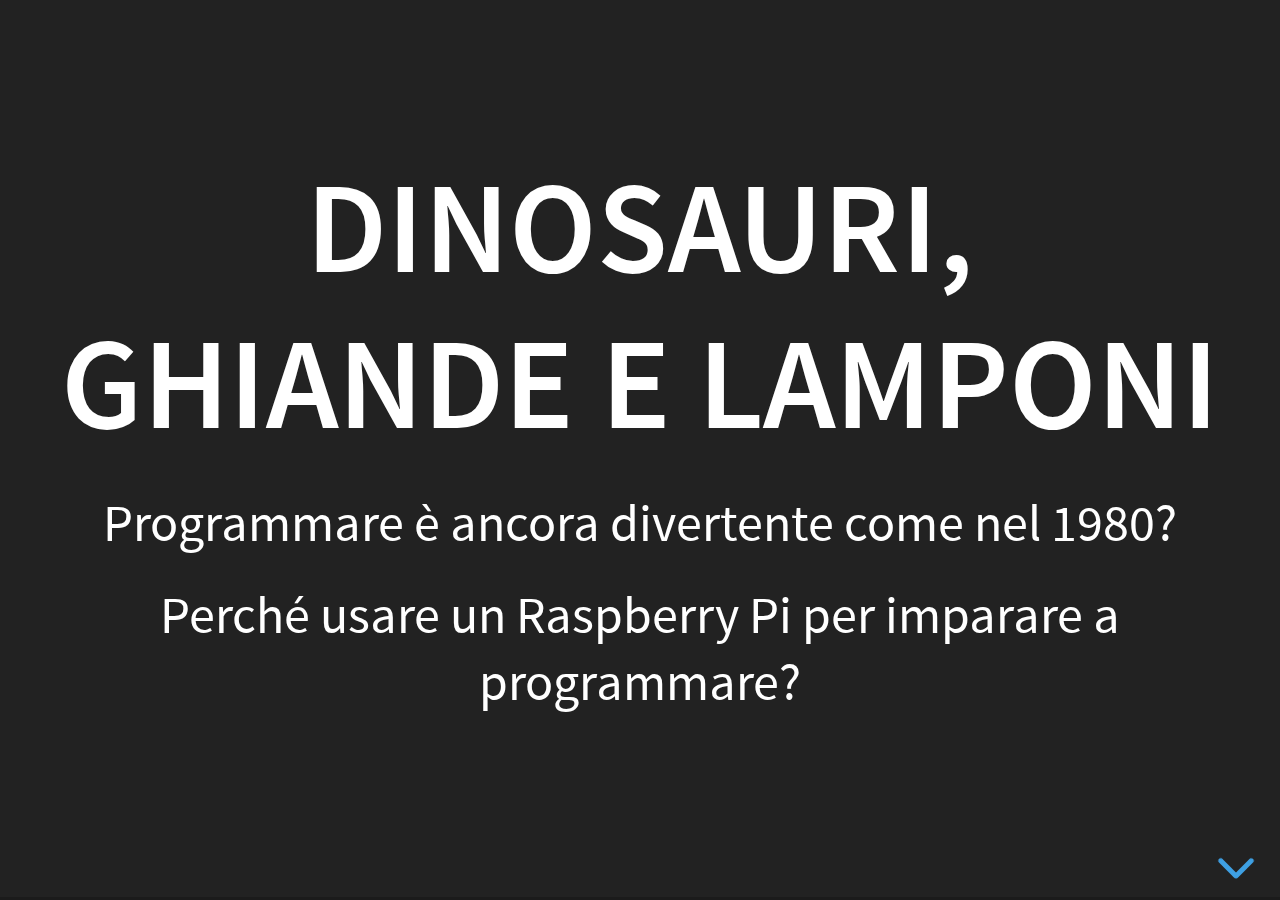
==== 0 Dinosauri, ghiande e lamponi/index.html @ 6c767efb "General cleanup and some learning contents" ====
<!-- vim: set ts=4 sw=4 expandtab : -->
<!doctype html>
<html>
    <head>
        <meta charset="utf-8">
        <meta name="viewport" content="width=device-width, initial-scale=1.0, maximum-scale=1.0, user-scalable=no">

        <title>reveal.js – The HTML Presentation Framework</title>

        <meta name="author" content="Davide Bologna">

        <meta name="apple-mobile-web-app-capable" content="yes">
        <meta name="apple-mobile-web-app-status-bar-style" content="black-translucent">

        <meta name="viewport" content="width=device-width, initial-scale=1.0, maximum-scale=1.0, user-scalable=no">

        <link rel="stylesheet" href="css/reveal.css">
        <link rel="stylesheet" href="css/theme/black.css">

        <!-- Theme used for syntax highlighting of code -->
        <link rel="stylesheet" href="lib/css/zenburn.css">

        <style>
            .frame {
                padding: 0 10px 0 10px;
            }
            .left-floating-image {
                float: left;
                width: 266px;
                height: 200px;
                position: relative;
                margin: 20px !important;
            }
            .left-floating-image .comment {
                margin-right: 20px;
                position: absolute;
                bottom: 0;
                right: 0;
                font-size: 30px;
            }
            .curtain {
                padding: 10px;
                margin: 20px 60px;
                color: rgb(66, 95, 190) !important;
                background-color: rgba(255, 255, 255, 0.7);
            }
        </style>

        <!-- Printing and PDF exports -->
        <script>
            var link = document.createElement( 'link' );
            link.rel = 'stylesheet';
            link.type = 'text/css';
            link.href = window.location.search.match( /print-pdf/gi ) ? 'css/print/pdf.css' : 'css/print/paper.css';
            document.getElementsByTagName( 'head' )[0].appendChild( link );
        </script>

        <!--[if lt IE 9]>
        <script src="lib/js/html5shiv.js"></script>
        <![endif]-->
    </head>
    <body>
        <div class="reveal">
            <div class="slides">
                <section>
                <section>
                    <h1>Dinosauri, ghiande e lamponi</h1>
                    <p>Programmare è ancora divertente come nel 1980?</p>
                    <p>Perché usare un Raspberry Pi per imparare a programmare?</p>
                </section>

                <section>
                    <h2>Preistoria</h2>
                    <p>Parte 1</p>
                </section>

                <section>
                    <h2>Federico Faggin</h2>
                    <p class="fragment">Intel 4004</p>
                    <p class="fragment">Intel 8080</p>
                </section>

                <section>
                    <h2>Chuck Peddle</h2>
                    <p class="fragment">Motorola 6800</p>
                    <p class="fragment">MOS 6502</p>
                </section>

                <section>
                    <h2>Home computer in Europa</h2>
                    <p>Apple. Apple II</p>
                    <p>Commodore. PET, VIC20 e C64</p>
                    <p>Sinclair. ZX80, ZX81 e Spectrum</p>
                    <p>I computer diventano accessibili a tutti</p>
                    <p>Programmare diventa una possibilità per i comuni mortali</p>
                </section>

                <section>
                    <h2>Capacità di un home computer a 8 bit</h2>
                    <p>
                        <span class="fragment">Megahertz. Da 1 a 4.</span>
                        <span class="fragment current-visible right-meme">Wow</span>
                    </p>
                    <p>
                        <span class="fragment">Memoria. Da 4 a 64K.</span>
                        <span class="fragment">Forse 128K.</span>
                        <span class="fragment current-visible right-meme">Woow</span>
                    </p>
                    <p>
                        <span class="fragment">Risoluzione.</span>
                        <span class="fragment">320x200 con 16 colori.</span>
                        <span class="fragment current-visible right-meme">Very woow</span>
                        <!--<span class="fragment current-visible right-meme" style="transform: rotate(90deg); display: inline-block; float: right; ">8O</span>-->
                    </p>
                    <p class="fragment">Generalmente si potevano collegare dispositivi esterni</p>
                    <p class="fragment">Probabilmente la chiave della vostra auto è più potente...</p>
                </section>

                <section>
                    <h2>Come si programmava?</h2>
                    <p class="fragment">Interprete BASIC integrato per imparare a programmare</p>
                    <p class="fragment">Assembler per applicazioni più complesse</p>
                    <p class="fragment">Il programmatore lavorava in modo creativo per sfruttare al massimo le capacità dell'hardware</p>
                </section>

                <section>
                    <h2>Software</h2>
                    <p class="fragment">Quando gli home computer appaiono sul mercato, esiste poco software</p>
                    <p class="fragment">Tante cose si imparano su riviste e cassette</p>
                    <p class="fragment">Dietro un'applicazione spesso c'era un singolo programmatore</p>
                    <p class="fragment">Una persona poteva scrivere un software innovativo o eccezionale</p>
                </section>

                <section>
                    <h2>Software</h2>
                    <p class="fragment">Visicalc per Apple II -> Excel</p>
                    <div class="fragment frame">
                        <div class="left-floating-image" style="background-image: url('cache/Thumb_Pac-Man_-_1983_-_Atari.jpg');">
                            <!-- http://www.gamesdatabase.org/media/commodore-64/artwork-in-game/pac-man -->
                            <span class="comment"> Pacman, 1983 </span>
                        </div>
                    </div>
                    <div class="fragment frame">
                        <div class="left-floating-image" style="background-image: url('cache/Thumb_Mario_Bros._-_1984_-_Atari.jpg');">
                            <!-- http://www.gamesdatabase.org/media/commodore-64/artwork-in-game/mario-bros- -->
                            <span class="comment"> Mario Bros, 1984 </span>
                        </div>
                    </div>
                    <div class="fragment frame">
                        <div class="left-floating-image" style="background-image: url('cache/Thumb_Ghosts-n_Goblins_-_1986_-_Elite_Systems_Ltd..jpg');">
                            <!--http://www.gamesdatabase.org/media/commodore-64/artwork-in-game/ghostsn-goblins-->
                            <span class="comment"> Ghost 'n Goblins, 1986 </span>
                        </div>
                    </div>
                </section>

                <section>
                    <h2>Mattoni</h2>
                    <p>Parte seconda</p>
                </section>

                <section>
                    <h2>Diffondere la conoscenza digitale</h2>
                    <p class="fragment">In Inghilterra, la BBC promuove un programma educativo per la diffusione della conoscenza informatica</p>
                    <p class="fragment">Acorn viene incaricata di sviluppare un computer adatto</p>
                    <p class="fragment">1981. Nasce il BBC Micro</p>
                </section>

                <section data-background="cache/Wikipedia_BBC_Micro_Front_Restored.jpg">
                    <h2>Caratteristiche</h2>
                    <p class="fragment curtain">
                        6502@2MHz, 16/32K RAM, 
                        <br>
            640x256 x 16 colori
                        <br>
                        tape, floppy
                    </p>
                </section>

                <section data-background="cache/Wikipedia_BBC_Micro_rear.jpeg">
                    <h2>Porte</h2>
                    <p class="fragment curtain">
                        The machine included a number of extra input/output interfaces: serial and parallel printer ports; an 8-bit general purpose digital I/O port; a port offering four analogue inputs, a light pen input, and switch inputs; and an expansion connector (the "1 MHz bus") that enabled other hardware to be connected
                    </p>
                </section>

                <section>
                    <h2>Esito del progetto</h2>
                    <p class="fragment">L'iniziativa ha successo, anche fuori dall'Inghilterra</p>
                    <p class="fragment">Il BBC Micro vende 1.5M unità</p>
                    <p class="fragment">1985. Acorn comincia a lavorare a una nuova macchina a scopi educativi</p>
                </section>

                <section>
                    <h2>Acorn RISC Machine e Archimedes</h2>
                    <p class="fragment">Acorn progetta una propria CPU RISC. Piccola, potente, costa e consuma poco</p>
                    <p class="fragment">1987. Arriva Archimedes, il computer con ARM</p>
                    <p class="fragment">
                        Il mercato è già saturo.
                        Hardware e OS proprietari limitano gli investimenti per lo sviluppo di software.
                        Nel giro di pochi anni Archimedes scompare
                    </p>
                </section>

                <section>
                    <h2>Advanced RISC Machine</h2>
                    <p class="fragment">La CPU ha qualità notevoli e altri ambiti di utilizzo</p>
                    <p class="fragment">Nel 1994 viene presentato il primo SoC. ARM250 integra logica, memoria e IO in un'unico chip</p>
                    <p class="fragment">Spinoff di ARM per promuovere il business CPU</p>
                    <p class="fragment">ARM non costruisce e vende le sue CPU. Piuttosto concede in licenza la proprieà intellettuale e fornisce consulenza per realizzazione di soluzioni custom</p>
                </section>

                <section>
                    <h2>Smartphone</h2>
                    <p class="fragment">Apple usa ARM in iPod e poi in iPhone</p>
                    <p class="fragment">Praticamente tutti gli smartphone hanno una CPU ARM, sono miliardi</p>
                    <p class="fragment">Il boom degli smartphone consente lo sviluppo di tantissimi sensori economici </p>
                </section>

                <section>
                    <h2>Programmare nel 2010</h2>
                    <p class="fragment">Linguaggi più potenti e framework già disponibili hanno reso la programmazione più astratta</p>
                    <p class="fragment">I percorsi formativi sono ben definiti</p>
                    <p class="fragment">La vita da hacker è sicuramente migliorata ma si è persa la consapevolezza di cosa succede "dentro"</p>
                    <p class="fragment">La progressiva scomparsa di piattaforme alternative ha portato a una standardizzazione sul PC che ormai non ha più porte per interfacciare a "basso livello"</p>
                </section>

                <section>
                    <h2>Ghiande e lamponi</h2>
                    <p class="fragment">2012</p>
                    <p class="fragment">Siamo sopravvisuti alla profezia Maya</p>
                    <p class="fragment">Il Raspberry Pi Model B viene immesso sul mercato: è un successo istantaneo</p>
                    <p class="fragment">I modelli più interessanti al momento sono RPi 3 e RPi Zero/Zero W</p>
                </section>

                <section>
                    <h2>Caratteristiche generali</h2>
                    <p class="fragment">&Egrave; un computer a tutti gli effetti</p>
                    <p class="fragment">General Purpose Input Output</p>
                    <p class="fragment">Raspbian è l'OS standard, altri sono disponibili</p>
                    <p class="fragment">Tanta documentazione e add-on hardware specifici</p>
                </section>

                <section data-background="cache/1200px-Raspberry-Pi-3-Flat-Top.jpg">
                    <h2 class="curtain">Raspberry Pi 3 Model B</h2>
                    <p class="fragment curtain">Quad Core 1.2GHz Broadcom BCM2837 64bit CPU/GPU with 1GB RAM</p>
                    <p class="fragment curtain">Ethernet, wireless LAN and Bluetooth Low Energy</p>
                    <p class="fragment curtain">40-pin extended GPIO</p>
                    <p class="fragment curtain">4 USB 2 ports</p>
                    <p class="fragment curtain">Full size HDMI, camera & display interfaces</p>
                </section>

                <section data-background="cache/Raspberry-Pi-Zero-FL.jpg">
                    <h2 class="curtain">Raspberry Pi Zero</h2>
                    <p class="fragment curtain">1GHz single-core CPU, 512MB RAM</p>
                    <p class="fragment curtain">Mini HDMI port, 2 Micro USB (power + OTG)</p>
                    <p class="fragment curtain">HAT-compatible 40-pin header</p>
                    <p class="fragment curtain">Composite video and reset headers</p>
                    <p class="fragment curtain">CSI camera connector</p>
                </section>

                <section>
                    <h2>Progetti di esempio (da cercare)</h2>
Fonti: RPi Foundation, RPiMag
                    <p class="fragment"></p>
                    <p class="fragment"></p>
                    <p class="fragment"></p>
                </section>

                <section>
                    <h2>Perché scegliere RPi per imparare</h2>
                    <p class="fragment">Economico (5 - 35$) e di dimensioni contenute</p>
                    <p class="fragment">Documentazione e tutorial di ottima qualità</p>
                    <p class="fragment">Hardware specifico e after market</p>
                    <p class="fragment">&Egrave; facile trovare aiuto</p>
                </section>

                <section>
                    <h2>Re-imparare a programmare</h2>
                    <p class="fragment">www.raspberrypi.org</p>
                    <p class="fragment">www.raspberrypi.org/help</p>
                    <p class="fragment">www.raspberrypi.org/magpi</p>
                </section>

                <section>
                    <h2>Risorse in italiano</h2>
                    <p class="fragment"></p>
                    <p class="fragment"></p>
                    <p class="fragment"></p>
                </section>

                <section>
                    <h2>Strumenti</h2>
                    <p class="fragment">Scratch</p>
                    <p class="fragment">Linux e gcc</p>
                    <p class="fragment">Open source</p>
                </section>

                <section>
                    <h2>Credits</h2>
                    <div>
                        RPi 3 by Evan-Amos - 
                        <a href="https://commons.wikimedia.org/w/index.php?curid=56262833">
                            Own work, Public Domain
                        </a>
                    </div>
                    <div>
                        RPi Zero by Evan-Amos - 
                        <a href="https://commons.wikimedia.org/w/index.php?curid=56262753">
                           Own work, Public Domain
                        </a>
                    </div>
                    <div>
                        Arcade Screenshots - 
                        <a href="http://www.gamesdatabase.org">Game Database</a>
                    </div>
                    <div>
                        Reveal.js - 
                        <a href="https://revealjs.com">
                            The HTML Presentation Framework
                        </a>
                    </div>
                    <p>
                        Nessun mirtillo è stato mangiato durante la preparazione del talk
                    </p>
                    <p class="fragment"></p>
                    <p class="fragment"></p>
                    <p class="fragment"></p>
                </section>

                <section>
                    <h2>Contatti</h2>
                    <p>Io cokkaai@gmail.com</p>
                    <p> <a href="https://www.lumacaonline.org">LU.Ma.Ca</a> </p>
                </section>
            </div>
        </div>

        <script src="lib/js/head.min.js"></script>
        <script src="js/reveal.js"></script>

        <script>
            // More info about config & dependencies:
            // - https://github.com/hakimel/reveal.js#configuration
            // - https://github.com/hakimel/reveal.js#dependencies
            Reveal.initialize({
                controls: true,
                progress: true,
                history: true,
                center: true,

                transition: 'slide', // none/fade/slide/convex/concave/zoom

                // More info https://github.com/hakimel/reveal.js#dependencies
                dependencies: [
                    { src: 'plugin/markdown/marked.js' },
                    { src: 'plugin/markdown/markdown.js' },
                    { src: 'plugin/notes/notes.js', async: true },
                    { src: 'plugin/highlight/highlight.js', async: true, callback: function() { hljs.initHighlightingOnLoad(); } }
                ]
            });
        </script>
    </body>
</html>
---- 0 Dinosauri, ghiande e lamponi/css/theme/black.css ----
/**
 * Black theme for reveal.js. This is the opposite of the 'white' theme.
 *
 * By Hakim El Hattab, http://hakim.se
 */
@import url(../../lib/font/source-sans-pro/source-sans-pro.css);
section.has-light-background, section.has-light-background h1, section.has-light-background h2, section.has-light-background h3, section.has-light-background h4, section.has-light-background h5, section.has-light-background h6 {
  color: #222; }

/*********************************************
 * GLOBAL STYLES
 *********************************************/
body {
  background: #222;
  background-color: #222; }

.reveal {
  font-family: "Source Sans Pro", Helvetica, sans-serif;
  font-size: 42px;
  font-weight: normal;
  color: #fff; }

::selection {
  color: #fff;
  background: #bee4fd;
  text-shadow: none; }

::-moz-selection {
  color: #fff;
  background: #bee4fd;
  text-shadow: none; }

.reveal .slides > section,
.reveal .slides > section > section {
  line-height: 1.3;
  font-weight: inherit; }

/*********************************************
 * HEADERS
 *********************************************/
.reveal h1,
.reveal h2,
.reveal h3,
.reveal h4,
.reveal h5,
.reveal h6 {
  margin: 0 0 20px 0;
  color: #fff;
  font-family: "Source Sans Pro", Helvetica, sans-serif;
  font-weight: 600;
  line-height: 1.2;
  letter-spacing: normal;
  text-transform: uppercase;
  text-shadow: none;
  word-wrap: break-word; }

.reveal h1 {
  font-size: 2.5em; }

.reveal h2 {
  font-size: 1.6em; }

.reveal h3 {
  font-size: 1.3em; }

.reveal h4 {
  font-size: 1em; }

.reveal h1 {
  text-shadow: none; }

/*********************************************
 * OTHER
 *********************************************/
.reveal p {
  margin: 20px 0;
  line-height: 1.3; }

/* Ensure certain elements are never larger than the slide itself */
.reveal img,
.reveal video,
.reveal iframe {
  max-width: 95%;
  max-height: 95%; }

.reveal strong,
.reveal b {
  font-weight: bold; }

.reveal em {
  font-style: italic; }

.reveal ol,
.reveal dl,
.reveal ul {
  display: inline-block;
  text-align: left;
  margin: 0 0 0 1em; }

.reveal ol {
  list-style-type: decimal; }

.reveal ul {
  list-style-type: disc; }

.reveal ul ul {
  list-style-type: square; }

.reveal ul ul ul {
  list-style-type: circle; }

.reveal ul ul,
.reveal ul ol,
.reveal ol ol,
.reveal ol ul {
  display: block;
  margin-left: 40px; }

.reveal dt {
  font-weight: bold; }

.reveal dd {
  margin-left: 40px; }

.reveal blockquote {
  display: block;
  position: relative;
  width: 70%;
  margin: 20px auto;
  padding: 5px;
  font-style: italic;
  background: rgba(255, 255, 255, 0.05);
  box-shadow: 0px 0px 2px rgba(0, 0, 0, 0.2); }

.reveal blockquote p:first-child,
.reveal blockquote p:last-child {
  display: inline-block; }

.reveal q {
  font-style: italic; }

.reveal pre {
  display: block;
  position: relative;
  width: 90%;
  margin: 20px auto;
  text-align: left;
  font-size: 0.55em;
  font-family: monospace;
  line-height: 1.2em;
  word-wrap: break-word;
  box-shadow: 0px 0px 6px rgba(0, 0, 0, 0.3); }

.reveal code {
  font-family: monospace;
  text-transform: none; }

.reveal pre code {
  display: block;
  padding: 5px;
  overflow: auto;
  max-height: 400px;
  word-wrap: normal; }

.reveal table {
  margin: auto;
  border-collapse: collapse;
  border-spacing: 0; }

.reveal table th {
  font-weight: bold; }

.reveal table th,
.reveal table td {
  text-align: left;
  padding: 0.2em 0.5em 0.2em 0.5em;
  border-bottom: 1px solid; }

.reveal table th[align="center"],
.reveal table td[align="center"] {
  text-align: center; }

.reveal table th[align="right"],
.reveal table td[align="right"] {
  text-align: right; }

.reveal table tbody tr:last-child th,
.reveal table tbody tr:last-child td {
  border-bottom: none; }

.reveal sup {
  vertical-align: super; }

.reveal sub {
  vertical-align: sub; }

.reveal small {
  display: inline-block;
  font-size: 0.6em;
  line-height: 1.2em;
  vertical-align: top; }

.reveal small * {
  vertical-align: top; }

/*********************************************
 * LINKS
 *********************************************/
.reveal a {
  color: #42affa;
  text-decoration: none;
  -webkit-transition: color .15s ease;
  -moz-transition: color .15s ease;
  transition: color .15s ease; }

.reveal a:hover {
  color: #8dcffc;
  text-shadow: none;
  border: none; }

.reveal .roll span:after {
  color: #fff;
  background: #068de9; }

/*********************************************
 * IMAGES
 *********************************************/
.reveal section img {
  margin: 15px 0px;
  background: rgba(255, 255, 255, 0.12);
  border: 4px solid #fff;
  box-shadow: 0 0 10px rgba(0, 0, 0, 0.15); }

.reveal section img.plain {
  border: 0;
  box-shadow: none; }

.reveal a img {
  -webkit-transition: all .15s linear;
  -moz-transition: all .15s linear;
  transition: all .15s linear; }

.reveal a:hover img {
  background: rgba(255, 255, 255, 0.2);
  border-color: #42affa;
  box-shadow: 0 0 20px rgba(0, 0, 0, 0.55); }

/*********************************************
 * NAVIGATION CONTROLS
 *********************************************/
.reveal .controls {
  color: #42affa; }

/*********************************************
 * PROGRESS BAR
 *********************************************/
.reveal .progress {
  background: rgba(0, 0, 0, 0.2);
  color: #42affa; }

.reveal .progress span {
  -webkit-transition: width 800ms cubic-bezier(0.26, 0.86, 0.44, 0.985);
  -moz-transition: width 800ms cubic-bezier(0.26, 0.86, 0.44, 0.985);
  transition: width 800ms cubic-bezier(0.26, 0.86, 0.44, 0.985); }
---- 0 Dinosauri, ghiande e lamponi/lib/css/zenburn.css ----
/*

Zenburn style from voldmar.ru (c) Vladimir Epifanov <voldmar@voldmar.ru>
based on dark.css by Ivan Sagalaev

*/

.hljs {
  display: block;
  overflow-x: auto;
  padding: 0.5em;
  background: #3f3f3f;
  color: #dcdcdc;
}

.hljs-keyword,
.hljs-selector-tag,
.hljs-tag {
  color: #e3ceab;
}

.hljs-template-tag {
  color: #dcdcdc;
}

.hljs-number {
  color: #8cd0d3;
}

.hljs-variable,
.hljs-template-variable,
.hljs-attribute {
  color: #efdcbc;
}

.hljs-literal {
  color: #efefaf;
}

.hljs-subst {
  color: #8f8f8f;
}

.hljs-title,
.hljs-name,
.hljs-selector-id,
.hljs-selector-class,
.hljs-section,
.hljs-type {
  color: #efef8f;
}

.hljs-symbol,
.hljs-bullet,
.hljs-link {
  color: #dca3a3;
}

.hljs-deletion,
.hljs-string,
.hljs-built_in,
.hljs-builtin-name {
  color: #cc9393;
}

.hljs-addition,
.hljs-comment,
.hljs-quote,
.hljs-meta {
  color: #7f9f7f;
}


.hljs-emphasis {
  font-style: italic;
}

.hljs-strong {
  font-weight: bold;
}
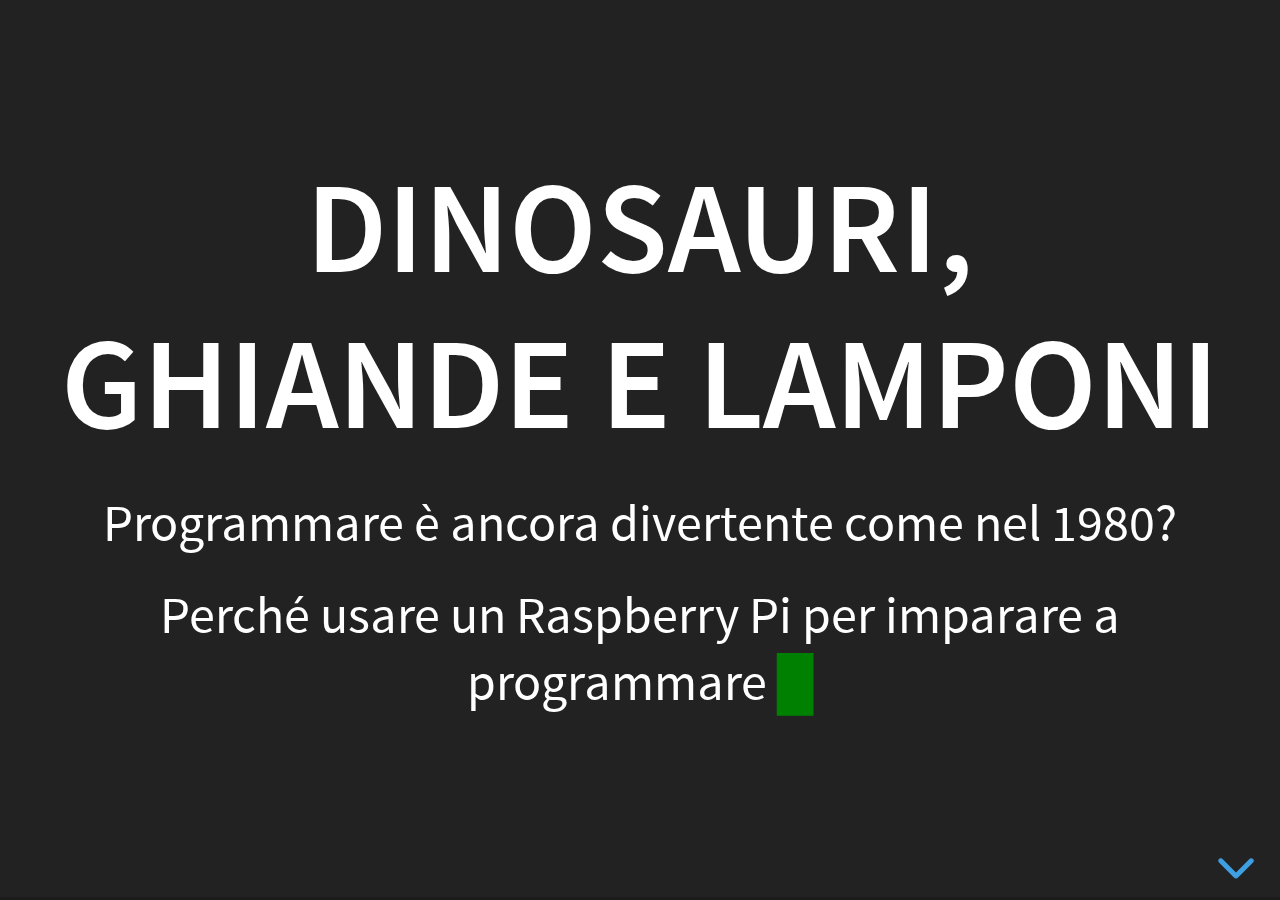
==== commit 96d4c73b: "Completed first and second parts" ====
--- a/0 Dinosauri, ghiande e lamponi/index.html
+++ b/0 Dinosauri, ghiande e lamponi/index.html
@@ -5,7 +5,7 @@
         <meta charset="utf-8">
         <meta name="viewport" content="width=device-width, initial-scale=1.0, maximum-scale=1.0, user-scalable=no">
 
-        <title>reveal.js – The HTML Presentation Framework</title>
+        <title>Dinosauri, ghiande e lamponi</title>
 
         <meta name="author" content="Davide Bologna">
 
@@ -43,6 +43,31 @@
                 margin: 20px 60px;
                 color: rgb(66, 95, 190) !important;
                 background-color: rgba(255, 255, 255, 0.7);
+            }
+            .block-blinking-cursor {
+                animation-duration: 1s;
+                animation-iteration-count: infinite;
+                animation-play-state: running;
+                animation-name: blinker;
+                animation-direction: both;
+                color: green;
+            }
+            @keyframes blinker {
+                0% {
+                    opacity: 1
+                }
+
+                50% {
+                    opacity: 0
+                }
+
+                100% {
+                    opacity: 1
+                }
+            }
+            pre.ascii-art {
+                margin-top: 50px;
+                box-shadow: unset;
             }
         </style>
 
@@ -66,12 +91,23 @@
                 <section>
                     <h1>Dinosauri, ghiande e lamponi</h1>
                     <p>Programmare è ancora divertente come nel 1980?</p>
-                    <p>Perché usare un Raspberry Pi per imparare a programmare?</p>
-                </section>
-
-                <section>
-                    <h2>Preistoria</h2>
-                    <p>Parte 1</p>
+                    <p>
+                        Perché usare un Raspberry Pi per imparare a programmare
+                        <span class="block-blinking-cursor">&block;</span>
+                    </p>
+                </section>
+
+                <section>
+                    <h2>Dinosauri</h2>
+                        <pre class="ascii-art">
+               boing         boing         boing
+ e-e           . - .         . - .         . - .
+(\_/)\       '       `.   ,'       `.   ,'       .
+ `-'\ `--.___,         . .           . .          .
+    '\( ,_.-'
+       \\               "             "            a:f 
+       ^'
+                    </pre>
                 </section>
 
                 <section>
@@ -155,8 +191,14 @@
                 </section>
 
                 <section>
-                    <h2>Mattoni</h2>
-                    <p>Parte seconda</p>
+                    <h2>Ghiande</h2>
+                    <pre class="ascii-art">
+                            ,=|=. 
+                           (XXXXX)
+                            |   |
+                            \   / 
+                             `+' 
+                    </pre>
                 </section>
 
                 <section>
@@ -205,7 +247,7 @@
                 <section>
                     <h2>Advanced RISC Machine</h2>
                     <p class="fragment">La CPU ha qualità notevoli e altri ambiti di utilizzo</p>
-                    <p class="fragment">Nel 1994 viene presentato il primo SoC. ARM250 integra logica, memoria e IO in un'unico chip</p>
+                    <p class="fragment">Nel 1994 viene presentato il primo SoC. ARM250 integra logica, memoria e I/O in un'unico chip</p>
                     <p class="fragment">Spinoff di ARM per promuovere il business CPU</p>
                     <p class="fragment">ARM non costruisce e vende le sue CPU. Piuttosto concede in licenza la proprieà intellettuale e fornisce consulenza per realizzazione di soluzioni custom</p>
                 </section>
@@ -219,18 +261,35 @@
 
                 <section>
                     <h2>Programmare nel 2010</h2>
-                    <p class="fragment">Linguaggi più potenti e framework già disponibili hanno reso la programmazione più astratta</p>
+                    <p class="fragment">Linguaggi e framework più potenti hanno reso la programmazione più astratta</p>
                     <p class="fragment">I percorsi formativi sono ben definiti</p>
                     <p class="fragment">La vita da hacker è sicuramente migliorata ma si è persa la consapevolezza di cosa succede "dentro"</p>
                     <p class="fragment">La progressiva scomparsa di piattaforme alternative ha portato a una standardizzazione sul PC che ormai non ha più porte per interfacciare a "basso livello"</p>
                 </section>
 
                 <section>
-                    <h2>Ghiande e lamponi</h2>
+                    <h2>Lamponi</h2>
+                    <pre class="ascii-art">
+                        <span style="color: green;">
+                         .~~.   .~~.
+                        '. \ ' ' / .' </span> <span style="color: red;">
+                         .~ .~~~..~.
+                        : .~.'~'.~. :
+                       ~ (   ) (   ) ~
+                      ( : '~'.~.'~' : )
+                       ~ .~ (   ) ~. ~
+                        (  : '~' :  )
+                         '~ .~~~. ~'
+                             '~'  </span>
+                    </pre>
+                </section>
+
+                <section>
+                    <h2>Raspberry Pi</h2>
                     <p class="fragment">2012</p>
                     <p class="fragment">Siamo sopravvisuti alla profezia Maya</p>
                     <p class="fragment">Il Raspberry Pi Model B viene immesso sul mercato: è un successo istantaneo</p>
-                    <p class="fragment">I modelli più interessanti al momento sono RPi 3 e RPi Zero/Zero W</p>
+                    <p class="fragment">I modelli più interessanti al momento sono RPi 3 e RPi Zero|Zero W</p>
                 </section>
 
                 <section>
@@ -246,7 +305,7 @@
                     <p class="fragment curtain">Quad Core 1.2GHz Broadcom BCM2837 64bit CPU/GPU with 1GB RAM</p>
                     <p class="fragment curtain">Ethernet, wireless LAN and Bluetooth Low Energy</p>
                     <p class="fragment curtain">40-pin extended GPIO</p>
-                    <p class="fragment curtain">4 USB 2 ports</p>
+                    <p class="fragment curtain">4 x USB 2.0 ports</p>
                     <p class="fragment curtain">Full size HDMI, camera & display interfaces</p>
                 </section>
 
@@ -260,19 +319,28 @@
                 </section>
 
                 <section>
-                    <h2>Progetti di esempio (da cercare)</h2>
-Fonti: RPi Foundation, RPiMag
-                    <p class="fragment"></p>
-                    <p class="fragment"></p>
-                    <p class="fragment"></p>
-                </section>
-
-                <section>
-                    <h2>Perché scegliere RPi per imparare</h2>
-                    <p class="fragment">Economico (5 - 35$) e di dimensioni contenute</p>
+                    <h2>Cosa ci si può fare?</h2>
+                </section>
+
+                <section>
+                    <h2>Progetto 1</h2>
+                </section>
+
+                <section>
+                    <h2>Progetto 2</h2>
+                </section>
+
+                <section>
+                    <h2>Progetto 3</h2>
+                </section>
+
+                <section>
+                    <h2>Perché imparare con RPi</h2>
+                    <p class="fragment">Ritornare hacker e sperimentare come negli anni 80</p>
                     <p class="fragment">Documentazione e tutorial di ottima qualità</p>
                     <p class="fragment">Hardware specifico e after market</p>
                     <p class="fragment">&Egrave; facile trovare aiuto</p>
+                    <p class="fragment">Economico (5 - 35$) e di dimensioni contenute</p>
                 </section>
 
                 <section>
@@ -284,9 +352,6 @@
 
                 <section>
                     <h2>Risorse in italiano</h2>
-                    <p class="fragment"></p>
-                    <p class="fragment"></p>
-                    <p class="fragment"></p>
                 </section>
 
                 <section>
@@ -298,40 +363,77 @@
 
                 <section>
                     <h2>Credits</h2>
-                    <div>
-                        RPi 3 by Evan-Amos - 
-                        <a href="https://commons.wikimedia.org/w/index.php?curid=56262833">
-                            Own work, Public Domain
-                        </a>
-                    </div>
-                    <div>
-                        RPi Zero by Evan-Amos - 
-                        <a href="https://commons.wikimedia.org/w/index.php?curid=56262753">
-                           Own work, Public Domain
-                        </a>
-                    </div>
-                    <div>
-                        Arcade Screenshots - 
-                        <a href="http://www.gamesdatabase.org">Game Database</a>
-                    </div>
-                    <div>
-                        Reveal.js - 
+                    <p>
+                        Images
+                        <div>
+                            RPi 3 by Evan Amos / 
+                            <a href="https://commons.wikimedia.org/w/index.php?curid=56262833">
+                                Own work, Public Domain
+                            </a>
+                        </div>
+                        <div>
+                            RPi Zero by Evan Amos / 
+                            <a href="https://commons.wikimedia.org/w/index.php?curid=56262753">
+                               Own work, Public Domain
+                            </a>
+                        </div>
+                        <div>
+                            Arcade Screenshots / 
+                            <a href="http://www.gamesdatabase.org">Games Database</a>
+                        </div>
+                    </p>
+                    <p>
+                        ASCII Art
+                        <div>
+                            Dinosauri, acorn &amp; s.p. / <a href="https://www.ascii-code.com">ASCII CODE.com</a>
+                        </div>
+                        <div>
+                            Raspberry Pi / <a href="http://b3n.co">Ben Fryer</a>
+                        </div>
+                    </p>
+                    <p>
+                        Reveal.js / 
                         <a href="https://revealjs.com">
                             The HTML Presentation Framework
                         </a>
-                    </div>
+                    </p>
+                </section>
+                
+                <section>
+                    <h2>License</h2>
+                    <p>
+                        ....
+                    </p>
                     <p>
                         Nessun mirtillo è stato mangiato durante la preparazione del talk
                     </p>
-                    <p class="fragment"></p>
-                    <p class="fragment"></p>
-                    <p class="fragment"></p>
                 </section>
 
                 <section>
                     <h2>Contatti</h2>
-                    <p>Io cokkaai@gmail.com</p>
-                    <p> <a href="https://www.lumacaonline.org">LU.Ma.Ca</a> </p>
+                    <p>Davide Bologna / cokkaai -chiocciola- gmail.com</p>
+                    <p>
+                        LU.Ma.Ca. / Linux User group MAssa CArrara 
+                        <a href="https://www.lumacaonline.org">www.lumacaonline.org</a>
+                    </p>
+                </section>
+
+                <section>
+                    <h2>Domande?</h2>
+                    <pre class="ascii-art" style="font-size: 0.47em;">
+     _.-(_)._     ."          ".      .--""--.          _.-{__}-._
+   .'________'.   | .--------. |    .'        '.      .:-'`____`'-:.
+  [____________] /` |________| `\  /   .'``'.   \    /_.-"`_  _`"-._\
+  /  / .\/. \  \|  / / .\/. \ \  ||  .'/.\/.\'.  |  /`   / .\/. \   `\
+  |  \__/\__/  |\_/  \__/\__/  \_/|  : |_/\_| ;  |  |    \__/\__/    |
+  \            /  \            /   \ '.\    /.' / .-\                /-.
+  /'._  --  _.'\  /'._  --  _.'\   /'. `'--'` .'\/   '._-.__--__.-_.'   \
+ /_   `""""`   _\/_   `""""`   _\ /_  `-./\.-'  _\'.    `""""""""`    .'`\
+(__/    '|    \ _)_|           |_)_/            \__)|        '       |   |
+  |_____'|_____|   \__________/   |              |;`_________'________`;-'
+jgs'----------'    '----------'   '--------------'`--------------------`
+     S T A N          K Y L E        K E N N Y         C A R T M A N
+                    </pre>
                 </section>
             </div>
         </div>
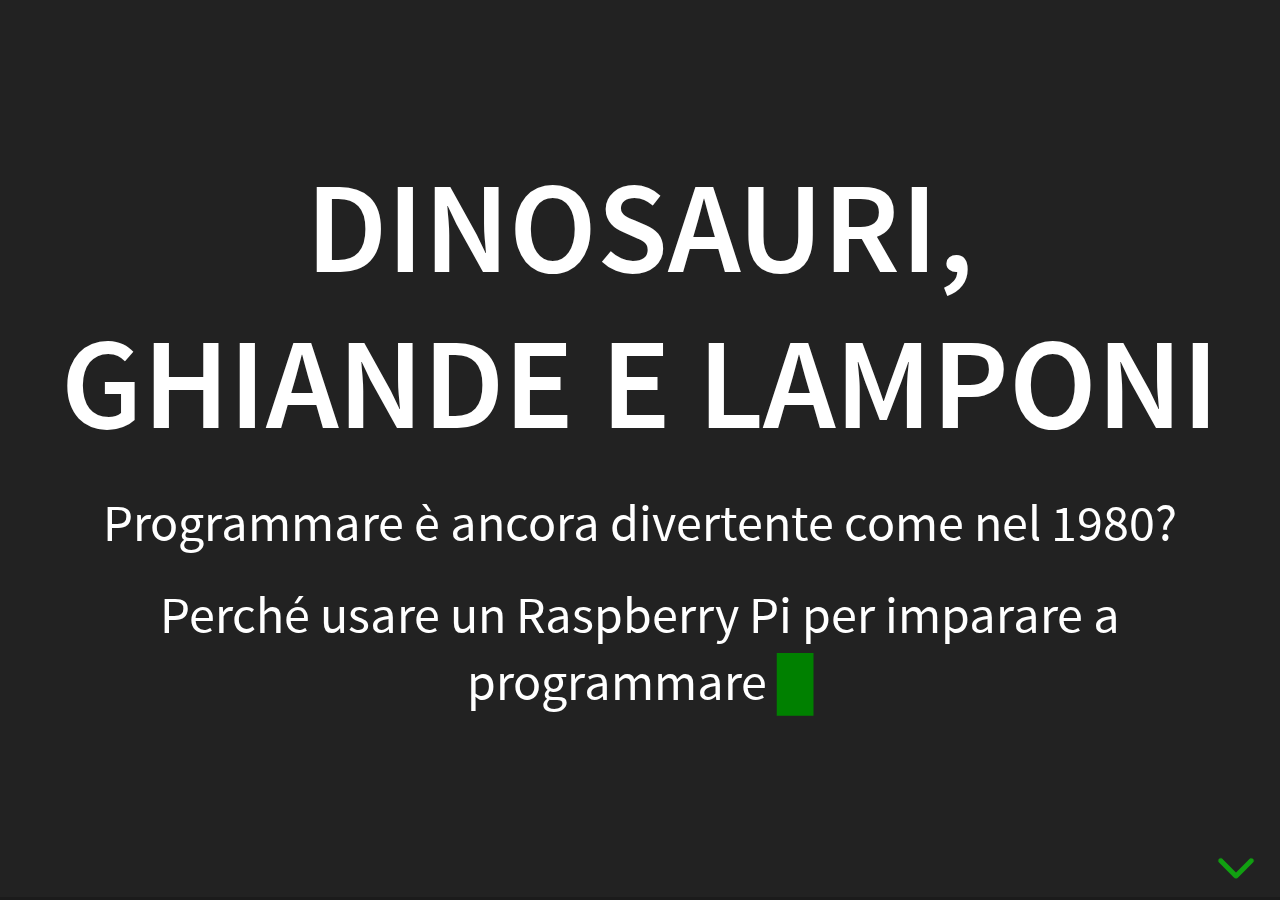
==== commit 22aca6ce: "- Projects - Small fixes around - Green GUI" ====
--- a/0 Dinosauri, ghiande e lamponi/index.html
+++ b/0 Dinosauri, ghiande e lamponi/index.html
@@ -15,7 +15,7 @@
         <meta name="viewport" content="width=device-width, initial-scale=1.0, maximum-scale=1.0, user-scalable=no">
 
         <link rel="stylesheet" href="css/reveal.css">
-        <link rel="stylesheet" href="css/theme/black.css">
+        <link rel="stylesheet" href="css/theme/black-green.css">
 
         <!-- Theme used for syntax highlighting of code -->
         <link rel="stylesheet" href="lib/css/zenburn.css">
@@ -41,7 +41,7 @@
             .curtain {
                 padding: 10px;
                 margin: 20px 60px;
-                color: rgb(66, 95, 190) !important;
+                color: #007f00 !important;
                 background-color: rgba(255, 255, 255, 0.7);
             }
             .block-blinking-cursor {
@@ -114,6 +114,8 @@
                     <h2>Federico Faggin</h2>
                     <p class="fragment">Intel 4004</p>
                     <p class="fragment">Intel 8080</p>
+                    <p class="fragment">Zilog Z80</p>
+                    <p class="fragment">... e anche il trackpad</p>
                 </section>
 
                 <section>
@@ -124,29 +126,31 @@
 
                 <section>
                     <h2>Home computer in Europa</h2>
-                    <p>Apple. Apple II</p>
-                    <p>Commodore. PET, VIC20 e C64</p>
-                    <p>Sinclair. ZX80, ZX81 e Spectrum</p>
-                    <p>I computer diventano accessibili a tutti</p>
-                    <p>Programmare diventa una possibilità per i comuni mortali</p>
+                    <div class="fragment">
+                        <p>Apple. Apple II</p>
+                        <p>Commodore. PET, VIC20 e C64</p>
+                        <p>Sinclair. ZX80, ZX81 e Spectrum</p>
+                    </div>
+                    <p class="fragment">I computer diventano accessibili a tutti</p>
+                    <p class="fragment">Programmare diventa una possibilità per i comuni mortali</p>
                 </section>
 
                 <section>
                     <h2>Capacità di un home computer a 8 bit</h2>
                     <p>
-                        <span class="fragment">Megahertz. Da 1 a 4.</span>
-                        <span class="fragment current-visible right-meme">Wow</span>
+                        <span class="fragment">Da 1 a 4 MegaHertz.</span>
+                        <span class="fragment right-meme">Cooool</span>
                     </p>
                     <p>
                         <span class="fragment">Memoria. Da 4 a 64K.</span>
                         <span class="fragment">Forse 128K.</span>
-                        <span class="fragment current-visible right-meme">Woow</span>
+                        <span class="fragment right-meme">Woow</span>
                     </p>
                     <p>
                         <span class="fragment">Risoluzione.</span>
                         <span class="fragment">320x200 con 16 colori.</span>
-                        <span class="fragment current-visible right-meme">Very woow</span>
-                        <!--<span class="fragment current-visible right-meme" style="transform: rotate(90deg); display: inline-block; float: right; ">8O</span>-->
+                        <span class="fragment right-meme">\O/ \O/</span>
+                        
                     </p>
                     <p class="fragment">Generalmente si potevano collegare dispositivi esterni</p>
                     <p class="fragment">Probabilmente la chiave della vostra auto è più potente...</p>
@@ -213,7 +217,7 @@
                     <p class="fragment curtain">
                         6502@2MHz, 16/32K RAM, 
                         <br>
-            640x256 x 16 colori
+                        640x256 x 16 colori,
                         <br>
                         tape, floppy
                     </p>
@@ -322,25 +326,25 @@
                     <h2>Cosa ci si può fare?</h2>
                 </section>
 
-                <section>
-                    <h2>Progetto 1</h2>
-                </section>
-
-                <section>
-                    <h2>Progetto 2</h2>
-                </section>
-
-                <section>
-                    <h2>Progetto 3</h2>
+                <section data-background="cache/lohan_picam_teaser.jpg">
+                    <h2>Le foto dalla stratosfera</h2>
+                </section>
+
+                <section data-background="cache/sailbot1.png">
+                    <h2>Navigare</h2>
+                </section>
+
+                <section data-background="cache/Pi-Wars-2018-meccano-bot-1.jpg">
+                    <h2>Robottini :D</h2>
                 </section>
 
                 <section>
                     <h2>Perché imparare con RPi</h2>
-                    <p class="fragment">Ritornare hacker e sperimentare come negli anni 80</p>
+                    <p class="fragment">&Egrave; facile trovare aiuto</p>
                     <p class="fragment">Documentazione e tutorial di ottima qualità</p>
                     <p class="fragment">Hardware specifico e after market</p>
-                    <p class="fragment">&Egrave; facile trovare aiuto</p>
                     <p class="fragment">Economico (5 - 35$) e di dimensioni contenute</p>
+                    <p class="fragment">Sperimentare senza rimorsi ;)</p>
                 </section>
 
                 <section>
@@ -352,6 +356,8 @@
 
                 <section>
                     <h2>Risorse in italiano</h2>
+                    <p class="fragment">www.raspberryitaly.com - Comunità italiana RPi</p>
+                    <p class="fragment">MagPi (anche in italiano)</p>
                 </section>
 
                 <section>
--- a/0 Dinosauri, ghiande e lamponi/css/theme/black-green.css
+++ b/0 Dinosauri, ghiande e lamponi/css/theme/black-green.css
@@ -0,0 +1,264 @@
+/**
+ * Black theme for reveal.js. This is the opposite of the 'white' theme.
+ *
+ * By Hakim El Hattab, http://hakim.se
+ */
+@import url(../../lib/font/source-sans-pro/source-sans-pro.css);
+section.has-light-background, section.has-light-background h1, section.has-light-background h2, section.has-light-background h3, section.has-light-background h4, section.has-light-background h5, section.has-light-background h6 {
+  color: #222; }
+
+/*********************************************
+ * GLOBAL STYLES
+ *********************************************/
+body {
+  background: #222;
+  background-color: #222; }
+
+.reveal {
+  font-family: "Source Sans Pro", Helvetica, sans-serif;
+  font-size: 42px;
+  font-weight: normal;
+  color: #fff; }
+
+::selection {
+  color: #fff;
+  background: #bee4fd;
+  text-shadow: none; }
+
+::-moz-selection {
+  color: #fff;
+  background: #bee4fd;
+  text-shadow: none; }
+
+.reveal .slides > section,
+.reveal .slides > section > section {
+  line-height: 1.3;
+  font-weight: inherit; }
+
+/*********************************************
+ * HEADERS
+ *********************************************/
+.reveal h1,
+.reveal h2,
+.reveal h3,
+.reveal h4,
+.reveal h5,
+.reveal h6 {
+  margin: 0 0 20px 0;
+  color: #fff;
+  font-family: "Source Sans Pro", Helvetica, sans-serif;
+  font-weight: 600;
+  line-height: 1.2;
+  letter-spacing: normal;
+  text-transform: uppercase;
+  text-shadow: none;
+  word-wrap: break-word; }
+
+.reveal h1 {
+  font-size: 2.5em; }
+
+.reveal h2 {
+  font-size: 1.6em; }
+
+.reveal h3 {
+  font-size: 1.3em; }
+
+.reveal h4 {
+  font-size: 1em; }
+
+.reveal h1 {
+  text-shadow: none; }
+
+/*********************************************
+ * OTHER
+ *********************************************/
+.reveal p {
+  margin: 20px 0;
+  line-height: 1.3; }
+
+/* Ensure certain elements are never larger than the slide itself */
+.reveal img,
+.reveal video,
+.reveal iframe {
+  max-width: 95%;
+  max-height: 95%; }
+
+.reveal strong,
+.reveal b {
+  font-weight: bold; }
+
+.reveal em {
+  font-style: italic; }
+
+.reveal ol,
+.reveal dl,
+.reveal ul {
+  display: inline-block;
+  text-align: left;
+  margin: 0 0 0 1em; }
+
+.reveal ol {
+  list-style-type: decimal; }
+
+.reveal ul {
+  list-style-type: disc; }
+
+.reveal ul ul {
+  list-style-type: square; }
+
+.reveal ul ul ul {
+  list-style-type: circle; }
+
+.reveal ul ul,
+.reveal ul ol,
+.reveal ol ol,
+.reveal ol ul {
+  display: block;
+  margin-left: 40px; }
+
+.reveal dt {
+  font-weight: bold; }
+
+.reveal dd {
+  margin-left: 40px; }
+
+.reveal blockquote {
+  display: block;
+  position: relative;
+  width: 70%;
+  margin: 20px auto;
+  padding: 5px;
+  font-style: italic;
+  background: rgba(255, 255, 255, 0.05);
+  box-shadow: 0px 0px 2px rgba(0, 0, 0, 0.2); }
+
+.reveal blockquote p:first-child,
+.reveal blockquote p:last-child {
+  display: inline-block; }
+
+.reveal q {
+  font-style: italic; }
+
+.reveal pre {
+  display: block;
+  position: relative;
+  width: 90%;
+  margin: 20px auto;
+  text-align: left;
+  font-size: 0.55em;
+  font-family: monospace;
+  line-height: 1.2em;
+  word-wrap: break-word;
+  box-shadow: 0px 0px 6px rgba(0, 0, 0, 0.3); }
+
+.reveal code {
+  font-family: monospace;
+  text-transform: none; }
+
+.reveal pre code {
+  display: block;
+  padding: 5px;
+  overflow: auto;
+  max-height: 400px;
+  word-wrap: normal; }
+
+.reveal table {
+  margin: auto;
+  border-collapse: collapse;
+  border-spacing: 0; }
+
+.reveal table th {
+  font-weight: bold; }
+
+.reveal table th,
+.reveal table td {
+  text-align: left;
+  padding: 0.2em 0.5em 0.2em 0.5em;
+  border-bottom: 1px solid; }
+
+.reveal table th[align="center"],
+.reveal table td[align="center"] {
+  text-align: center; }
+
+.reveal table th[align="right"],
+.reveal table td[align="right"] {
+  text-align: right; }
+
+.reveal table tbody tr:last-child th,
+.reveal table tbody tr:last-child td {
+  border-bottom: none; }
+
+.reveal sup {
+  vertical-align: super; }
+
+.reveal sub {
+  vertical-align: sub; }
+
+.reveal small {
+  display: inline-block;
+  font-size: 0.6em;
+  line-height: 1.2em;
+  vertical-align: top; }
+
+.reveal small * {
+  vertical-align: top; }
+
+/*********************************************
+ * LINKS
+ *********************************************/
+.reveal a {
+  color: #10af10;
+  text-decoration: none;
+  -webkit-transition: color .15s ease;
+  -moz-transition: color .15s ease;
+  transition: color .15s ease; }
+
+.reveal a:hover {
+  color: #50cf50;
+  text-shadow: none;
+  border: none; }
+
+.reveal .roll span:after {
+  color: #fff;
+  background: #068de9; }
+
+/*********************************************
+ * IMAGES
+ *********************************************/
+.reveal section img {
+  margin: 15px 0px;
+  background: rgba(255, 255, 255, 0.12);
+  border: 4px solid #fff;
+  box-shadow: 0 0 10px rgba(0, 0, 0, 0.15); }
+
+.reveal section img.plain {
+  border: 0;
+  box-shadow: none; }
+
+.reveal a img {
+  -webkit-transition: all .15s linear;
+  -moz-transition: all .15s linear;
+  transition: all .15s linear; }
+
+.reveal a:hover img {
+  background: rgba(255, 255, 255, 0.2);
+  border-color: #10af10;
+  box-shadow: 0 0 20px rgba(0, 0, 0, 0.55); }
+
+/*********************************************
+ * NAVIGATION CONTROLS
+ *********************************************/
+.reveal .controls {
+  color: #10af10; }
+
+/*********************************************
+ * PROGRESS BAR
+ *********************************************/
+.reveal .progress {
+  background: rgba(0, 0, 0, 0.2);
+  color: #10af10; }
+
+.reveal .progress span {
+  -webkit-transition: width 800ms cubic-bezier(0.26, 0.86, 0.44, 0.985);
+  -moz-transition: width 800ms cubic-bezier(0.26, 0.86, 0.44, 0.985);
+  transition: width 800ms cubic-bezier(0.26, 0.86, 0.44, 0.985); }
